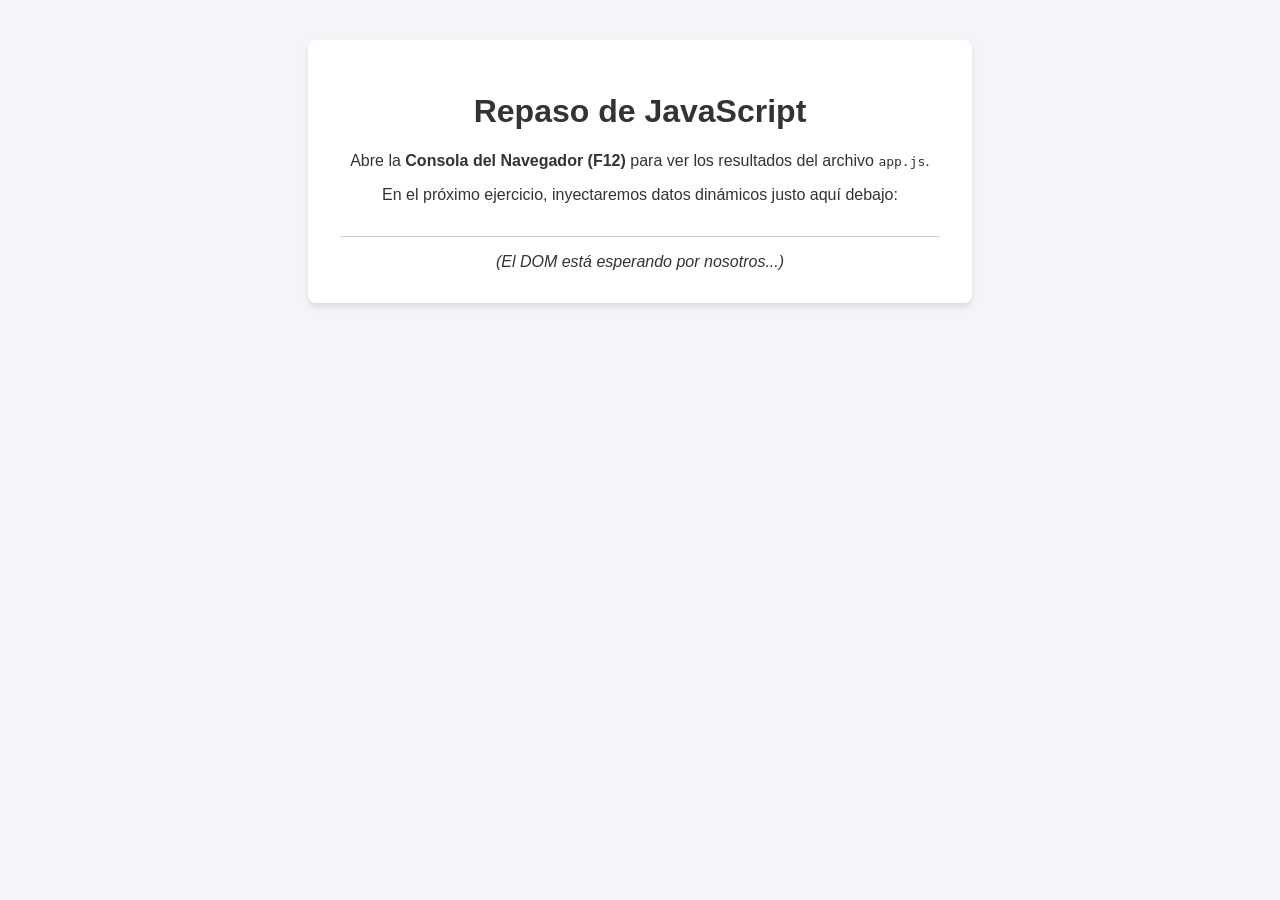
==== sprint-2/ejercicio-1-objetos-arreglos/index.html @ 51284833 "chore: renombrar carpeta sprint2-js-repaso a sprint-2" ====
<!DOCTYPE html>
<html lang="es">
<head>
    <meta charset="UTF-8">
    <meta name="viewport" content="width=device-width, initial-scale=1.0">
    <title>Sprint 2 - JS Repaso</title>
    <style>
        body {
            font-family: Arial, sans-serif;
            background-color: #f4f4f9;
            color: #333;
            padding: 2rem;
            text-align: center;
        }
        .container {
            background: white;
            padding: 2rem;
            border-radius: 8px;
            box-shadow: 0 4px 6px rgba(0,0,0,0.1);
            max-width: 600px;
            margin: 0 auto;
        }
    </style>
</head>
<body>

    <div class="container">
        <h1>Repaso de JavaScript</h1>
        <p>Abre la <strong>Consola del Navegador (F12)</strong> para ver los resultados del archivo <code>app.js</code>.</p>
        <p>En el próximo ejercicio, inyectaremos datos dinámicos justo aquí debajo:</p>
        <div id="resultado-dom" style="margin-top: 2rem; border-top: 1px solid #ccc; padding-top: 1rem;">
            <em>(El DOM está esperando por nosotros...)</em>
        </div>
    </div>

    <!-- Vinculamos nuestro archivo JS -->
    <script src="./app.js"></script>
</body>
</html>
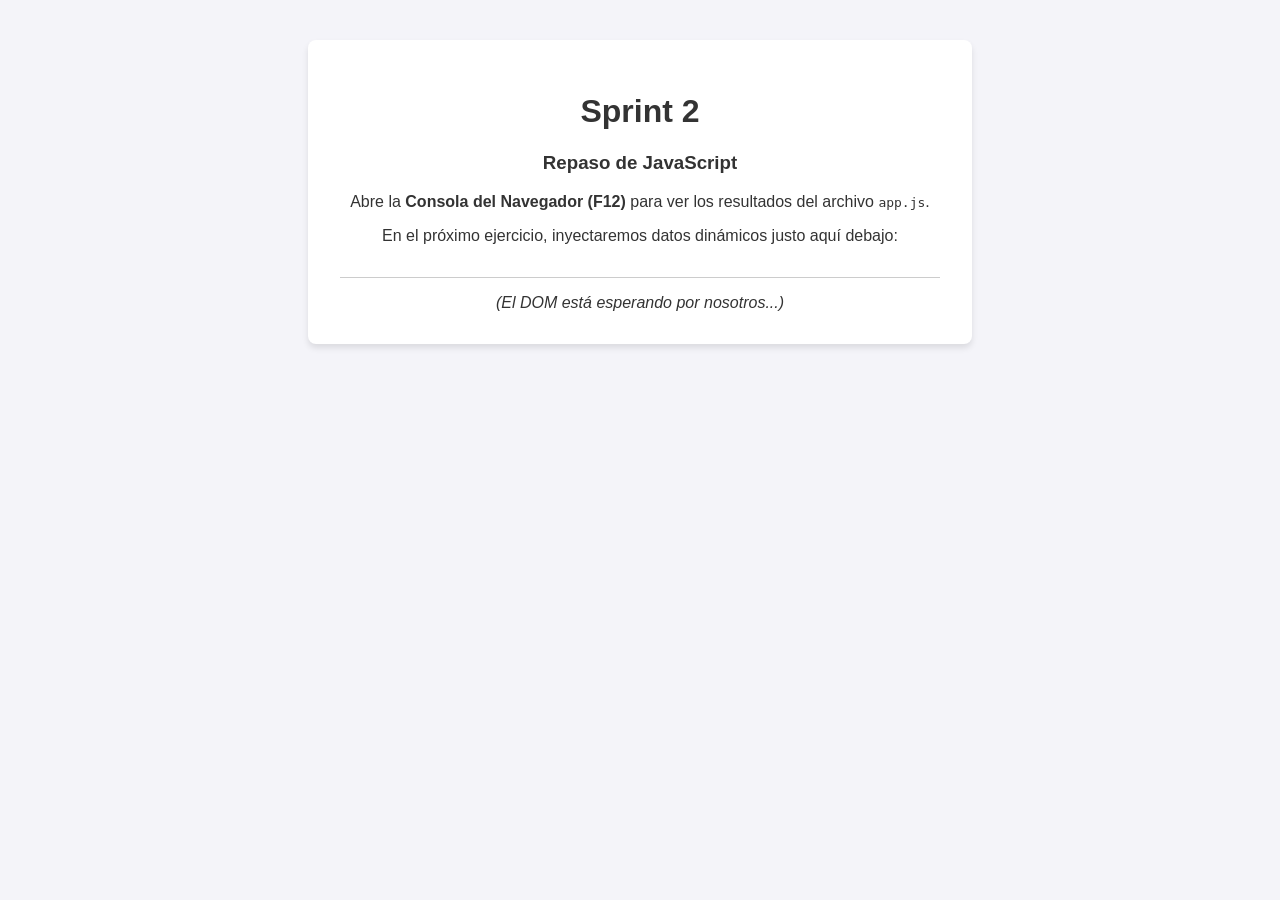
==== commit 61625426: "chore: limpiar archivos base para clase en vivo" ====
--- a/sprint-2/ejercicio-1-objetos-arreglos/index.html
+++ b/sprint-2/ejercicio-1-objetos-arreglos/index.html
@@ -25,7 +25,8 @@
 <body>
 
     <div class="container">
-        <h1>Repaso de JavaScript</h1>
+        <h1>Sprint 2</h1>
+        <h3>Repaso de JavaScript</h1>
         <p>Abre la <strong>Consola del Navegador (F12)</strong> para ver los resultados del archivo <code>app.js</code>.</p>
         <p>En el próximo ejercicio, inyectaremos datos dinámicos justo aquí debajo:</p>
         <div id="resultado-dom" style="margin-top: 2rem; border-top: 1px solid #ccc; padding-top: 1rem;">
